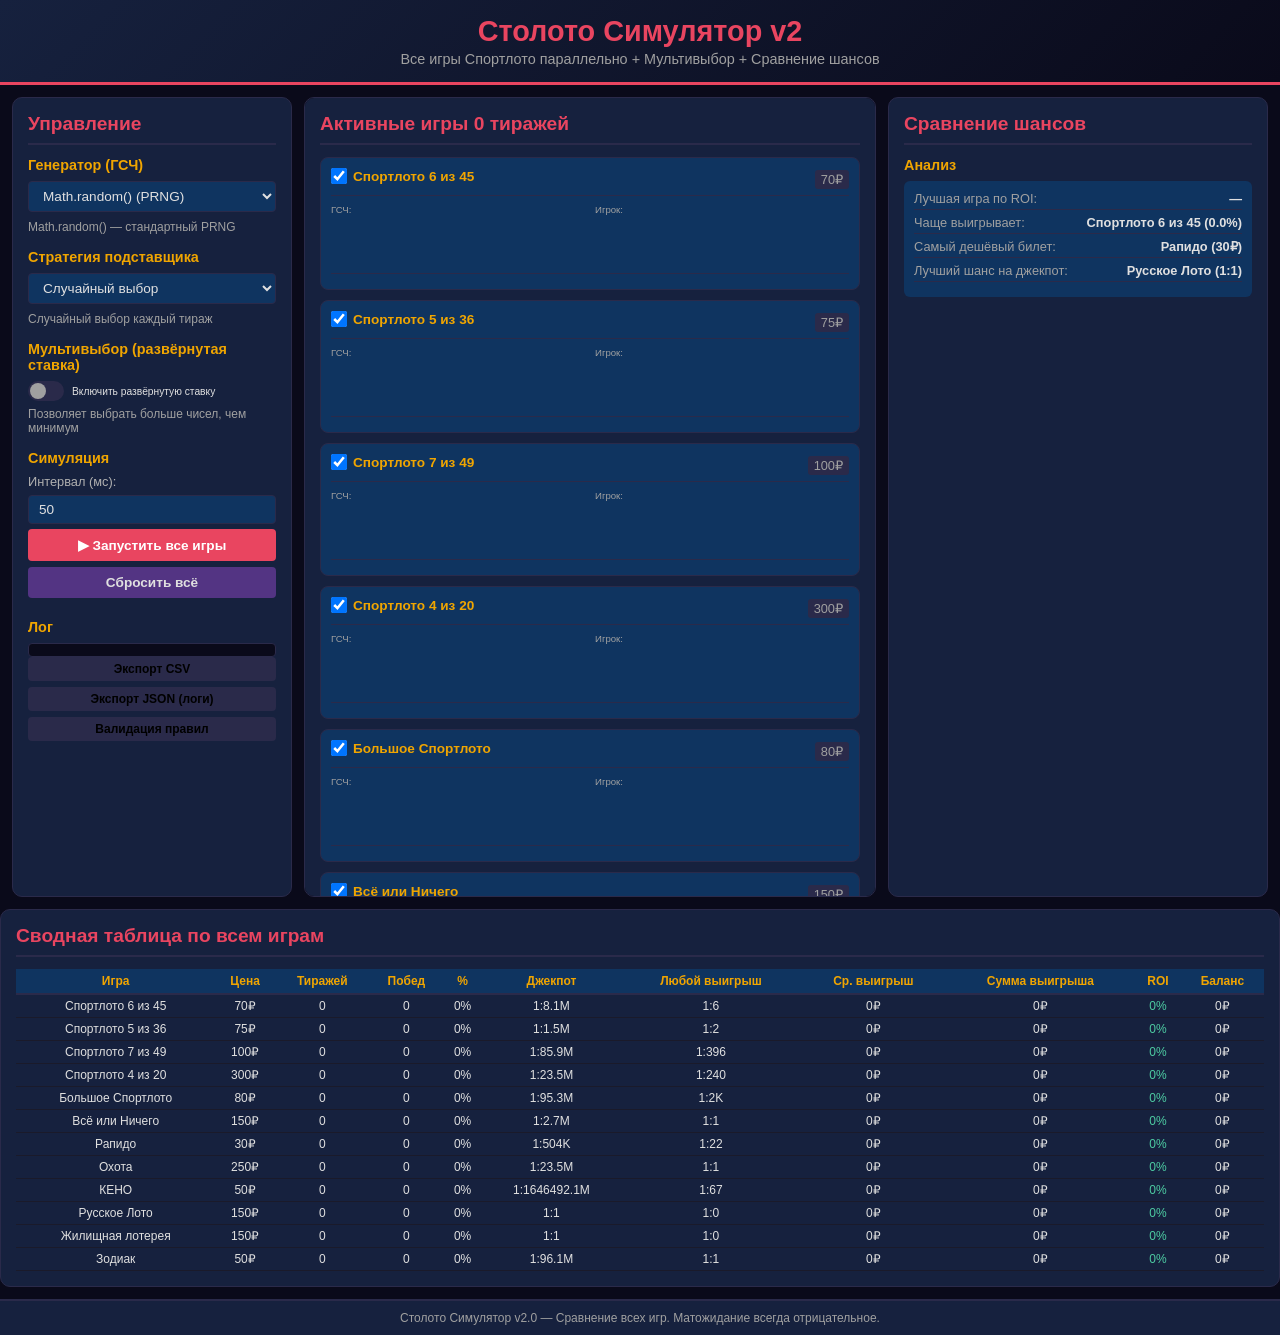
==== index.html @ de84c77f "feat: Столото Симулятор v2 — все игры + мультивыбор + конкуренция" ====
<!DOCTYPE html>
<html lang="ru">
<head>
    <meta charset="UTF-8">
    <meta name="viewport" content="width=device-width, initial-scale=1.0">
    <title>Столото Симулятор v2 — Все игры + Мультивыбор</title>
    <link rel="stylesheet" href="style.css">
</head>
<body>
    <header>
        <h1>Столото Симулятор v2</h1>
        <p class="subtitle">Все игры Спортлото параллельно + Мультивыбор + Сравнение шансов</p>
    </header>

    <main class="container">
        <!-- Левая панель: Управление -->
        <aside class="panel panel-left">
            <h2>Управление</h2>
            
            <section class="section">
                <h3>Генератор (ГСЧ)</h3>
                <select id="rngSource">
                    <option value="math">Math.random() (PRNG)</option>
                    <option value="crypto">crypto.getRandomValues() (CSPRNG)</option>
                    <option value="time">Time-seed + xorshift</option>
                    <option value="hybrid">Hybrid (Crypto + Time)</option>
                    <option value="random">Случайный ГСЧ каждый тираж</option>
                </select>
                <div id="rngInfo" class="info-text">Math.random() — стандартный PRNG</div>
            </section>

            <section class="section">
                <h3>Стратегия подставщика</h3>
                <select id="strategy">
                    <option value="random">Случайный выбор</option>
                    <option value="frequency">Горячие числа (частотный)</option>
                    <option value="cold">Холодные числа (редкие)</option>
                    <option value="mixed">Смешанная стратегия</option>
                </select>
                <div id="strategyInfo" class="info-text">Случайный выбор каждый тираж</div>
            </section>

            <section class="section">
                <h3>Мультивыбор (развёрнутая ставка)</h3>
                <label class="toggle-label">
                    <input type="checkbox" id="expandedToggle">
                    <span class="toggle-slider"></span>
                    <span class="toggle-text">Включить развёрнутую ставку</span>
                </label>
                <div class="info-text">Позволяет выбрать больше чисел, чем минимум</div>
            </section>

            <section class="section">
                <h3>Симуляция</h3>
                <label>Интервал (мс):</label>
                <input type="number" id="intervalMs" value="50" min="1" max="5000">
                <button id="toggleBtn" class="btn btn-primary">▶ Запустить все игры</button>
                <button id="clearBtn" class="btn btn-danger">Сбросить всё</button>
            </section>

            <section class="section">
                <h3>Лог</h3>
                <div id="log" class="log"></div>
                <button id="exportBtn" class="btn btn-small">Экспорт CSV</button>
                <button id="exportJsonBtn" class="btn btn-small">Экспорт JSON (логи)</button>
                <button id="validateBtn" class="btn btn-small">Валидация правил</button>
            </section>
        </aside>

        <!-- Центральная панель: Игры -->
        <section class="panel panel-center">
            <h2>Активные игры <span id="totalDraws">0</span> тиражей</h2>
            <div id="gameContainer" class="games-grid"></div>
        </section>

        <!-- Правая панель: Статистика -->
        <aside class="panel panel-right">
            <h2>Сравнение шансов</h2>

            <section class="section">
                <h3>Анализ</h3>
                <div class="analysis-box">
                    <div class="analysis-item">
                        <span class="label">Лучшая игра по ROI:</span>
                        <span id="bestROI" class="value">—</span>
                    </div>
                    <div class="analysis-item">
                        <span class="label">Чаще выигрывает:</span>
                        <span id="bestWinRate" class="value">—</span>
                    </div>
                    <div class="analysis-item">
                        <span class="label">Самый дешёвый билет:</span>
                        <span id="cheapest" class="value">—</span>
                    </div>
                    <div class="analysis-item">
                        <span class="label">Лучший шанс на джекпот:</span>
                        <span id="bestJackpot" class="value">—</span>
                    </div>
                </div>
            </section>
        </aside>
    </main>

    <!-- Сводная таблица внизу -->
    <section class="panel panel-bottom">
        <h2>Сводная таблица по всем играм</h2>
        <div class="table-wrapper">
            <table class="summary-table">
                <thead>
                    <tr>
                        <th>Игра</th>
                        <th>Цена</th>
                        <th>Тиражей</th>
                        <th>Побед</th>
                        <th>%</th>
                        <th>Джекпот</th>
                        <th>Любой выигрыш</th>
                        <th>Ср. выигрыш</th>
                        <th>Сумма выигрыша</th>
                        <th>ROI</th>
                        <th>Баланс</th>
                    </tr>
                </thead>
                <tbody id="summaryTable"></tbody>
            </table>
        </div>
    </section>

    <footer>
        <p>Столото Симулятор v2.0 — Сравнение всех игр. Матожидание всегда отрицательное.</p>
    </footer>

    <script src="script.js"></script>
</body>
</html>
---- style.css ----
* { margin: 0; padding: 0; box-sizing: border-box; }

body {
    font-family: 'Segoe UI', Tahoma, Geneva, Verdana, sans-serif;
    background: #0a0a1a;
    color: #e0e0e0;
    min-height: 100vh;
    display: flex;
    flex-direction: column;
}

header {
    background: linear-gradient(135deg, #16213e 0%, #0a0a1a 100%);
    padding: 15px 20px;
    text-align: center;
    border-bottom: 3px solid #e94560;
}

header h1 {
    color: #e94560;
    font-size: 1.8em;
    margin-bottom: 3px;
}

.subtitle {
    color: #a0a0a0;
    font-size: 0.9em;
}

.container {
    display: flex;
    flex: 1;
    gap: 12px;
    padding: 12px;
    max-width: 1800px;
    margin: 0 auto;
    width: 100%;
}

.panel {
    background: #16213e;
    border-radius: 10px;
    padding: 15px;
    border: 1px solid #2a2a4a;
}

.panel h2 {
    color: #e94560;
    margin-bottom: 12px;
    font-size: 1.2em;
    border-bottom: 2px solid #2a2a4a;
    padding-bottom: 8px;
}

.panel-left {
    flex: 0 0 280px;
    min-width: 260px;
}

.panel-center {
    flex: 1;
    min-width: 500px;
    overflow-y: auto;
    max-height: calc(100vh - 100px);
}

.panel-right {
    flex: 0 0 380px;
    min-width: 350px;
}

.section {
    margin-bottom: 15px;
}

.section h3 {
    color: #f0a500;
    margin-bottom: 8px;
    font-size: 0.9em;
}

select, input[type="number"] {
    width: 100%;
    padding: 6px 10px;
    background: #0f3460;
    border: 1px solid #2a2a4a;
    border-radius: 4px;
    color: #e0e0e0;
    font-size: 0.85em;
    margin-bottom: 5px;
}

select:focus, input:focus {
    outline: none;
    border-color: #e94560;
}

label {
    display: block;
    margin-bottom: 6px;
    font-size: 0.8em;
    color: #b0b0b0;
}

.btn {
    width: 100%;
    padding: 8px;
    border: none;
    border-radius: 4px;
    cursor: pointer;
    font-size: 0.85em;
    font-weight: bold;
    margin-bottom: 6px;
    transition: all 0.3s;
}

.btn-primary {
    background: #e94560;
    color: white;
}

.btn-primary:hover {
    background: #ff6b6b;
}

.btn-danger {
    background: #533483;
    color: #e0e0e0;
}

.btn-danger:hover {
    background: #6b4c9a;
}

.btn-small {
    padding: 5px;
    font-size: 0.75em;
    background: #2a2a4a;
}

.btn-active {
    background: #ff3333 !important;
    animation: pulse-red 1s infinite;
}

@keyframes pulse-red {
    0% { box-shadow: 0 0 0 0 rgba(255, 51, 51, 0.7); }
    70% { box-shadow: 0 0 0 10px rgba(255, 51, 51, 0); }
    100% { box-shadow: 0 0 0 0 rgba(255, 51, 51, 0); }
}

.info-text {
    font-size: 0.75em;
    color: #a0a0a0;
    margin-top: 3px;
}

.toggle-label {
    display: flex;
    align-items: center;
    gap: 8px;
    cursor: pointer;
}

.toggle-label input {
    display: none;
}

.toggle-slider {
    width: 36px;
    height: 20px;
    background: #2a2a4a;
    border-radius: 10px;
    position: relative;
    transition: background 0.3s;
}

.toggle-slider::after {
    content: '';
    position: absolute;
    width: 16px;
    height: 16px;
    background: #a0a0a0;
    border-radius: 50%;
    top: 2px;
    left: 2px;
    transition: all 0.3s;
}

.toggle-label input:checked + .toggle-slider {
    background: #4ecca3;
}

.toggle-label input:checked + .toggle-slider::after {
    left: 18px;
    background: white;
}

.toggle-text {
    font-size: 0.8em;
    color: #e0e0e0;
}

.log {
    max-height: 120px;
    overflow-y: auto;
    background: #0a0a1a;
    border: 1px solid #2a2a4a;
    border-radius: 4px;
    padding: 6px;
    font-family: monospace;
    font-size: 0.7em;
    color: #a0a0a0;
}

.log-entry {
    margin-bottom: 2px;
    border-bottom: 1px solid #1a1a2a;
    padding-bottom: 1px;
}

.log-entry.win {
    color: #4ecca3;
}

/* Games Grid */
.games-grid {
    display: grid;
    grid-template-columns: repeat(auto-fill, minmax(280px, 1fr));
    gap: 10px;
}

.game-card {
    background: #0f3460;
    border-radius: 8px;
    padding: 10px;
    border: 1px solid #2a2a4a;
    transition: border-color 0.3s;
}

.game-card:hover {
    border-color: #e94560;
}

.game-header {
    display: flex;
    justify-content: space-between;
    align-items: center;
    margin-bottom: 8px;
    padding-bottom: 5px;
    border-bottom: 1px solid #2a2a4a;
}

.game-toggle-label {
    display: flex;
    align-items: center;
    gap: 6px;
    cursor: pointer;
    font-size: 0.85em;
}

.game-toggle-label input {
    width: 16px;
    height: 16px;
}

.game-name {
    font-weight: bold;
    color: #f0a500;
}

.game-price {
    font-size: 0.8em;
    color: #a0a0a0;
    background: #2a2a4a;
    padding: 2px 6px;
    border-radius: 3px;
}

.game-body {
    font-size: 0.8em;
}

.numbers-row {
    display: flex;
    gap: 10px;
    margin-bottom: 6px;
}

.numbers-group {
    flex: 1;
}

.numbers-group label {
    font-size: 0.75em;
    color: #a0a0a0;
    margin-bottom: 3px;
}

.winning-numbers, .player-numbers {
    display: flex;
    flex-wrap: wrap;
    gap: 3px;
    min-height: 24px;
}

.mini-ball {
    width: 22px;
    height: 22px;
    border-radius: 50%;
    display: flex;
    align-items: center;
    justify-content: center;
    font-size: 0.75em;
    font-weight: bold;
    color: white;
}

.mini-ball.win {
    background: #e94560;
}

.mini-ball.player {
    background: #f0a500;
}

.mini-ball.match {
    background: #4ecca3;
    box-shadow: 0 0 5px rgba(78, 204, 163, 0.5);
}

.game-result {
    text-align: center;
    padding: 4px;
    font-weight: bold;
    font-size: 0.85em;
    min-height: 20px;
}

.win-text {
    color: #4ecca3;
}

.loss-text {
    color: #e94560;
}

.game-mini-stats {
    display: grid;
    grid-template-columns: 1fr 1fr;
    gap: 3px;
    font-size: 0.75em;
    color: #a0a0a0;
    margin-top: 5px;
    padding-top: 5px;
    border-top: 1px solid #2a2a4a;
}

.pos { color: #4ecca3; }
.neg { color: #e94560; }

.expanded-controls {
    margin-top: 5px;
    padding-top: 5px;
    border-top: 1px solid #2a2a4a;
}

.expanded-controls input {
    width: 50px;
    padding: 2px 4px;
    font-size: 0.8em;
}

.combo-info {
    font-size: 0.75em;
    color: #a0a0a0;
}

/* Summary Table */
.table-wrapper {
    overflow-x: auto;
}

.summary-table {
    width: 100%;
    border-collapse: collapse;
    font-size: 0.75em;
}

.summary-table th {
    background: #0f3460;
    color: #f0a500;
    padding: 5px 3px;
    text-align: center;
    border-bottom: 2px solid #2a2a4a;
}

.summary-table td {
    padding: 4px 3px;
    text-align: center;
    border-bottom: 1px solid #1a1a2a;
}

.summary-table tr:hover {
    background: #0f3460;
}

/* Analysis Box */
.analysis-box {
    background: #0f3460;
    border-radius: 6px;
    padding: 10px;
    font-size: 0.8em;
}

.analysis-item {
    display: flex;
    justify-content: space-between;
    margin-bottom: 5px;
    padding-bottom: 3px;
    border-bottom: 1px solid #2a2a4a;
}

.analysis-item .label {
    color: #a0a0a0;
}

.analysis-item .value {
    font-weight: bold;
    color: #e0e0e0;
}

/* Bottom Panel */
.panel-bottom {
    width: 100%;
    max-width: 1800px;
    margin: 0 auto 12px auto;
    background: #16213e;
    border-radius: 10px;
    padding: 15px;
    border: 1px solid #2a2a4a;
}

.panel-bottom h2 {
    color: #e94560;
    margin-bottom: 12px;
    font-size: 1.2em;
    border-bottom: 2px solid #2a2a4a;
    padding-bottom: 8px;
}

.panel-bottom .table-wrapper {
    overflow-x: auto;
}

footer {
    text-align: center;
    padding: 10px;
    background: #16213e;
    border-top: 2px solid #2a2a4a;
    font-size: 0.75em;
    color: #a0a0a0;
}

/* Scrollbar */
::-webkit-scrollbar {
    width: 6px;
}

::-webkit-scrollbar-track {
    background: #0a0a1a;
}

::-webkit-scrollbar-thumb {
    background: #2a2a4a;
    border-radius: 3px;
}

/* Responsive */
@media (max-width: 1200px) {
    .container {
        flex-direction: column;
    }
    .panel-left, .panel-right {
        flex: 1;
        min-width: auto;
    }
    .panel-center {
        max-height: none;
    }
}

@media (max-width: 600px) {
    .games-grid {
        grid-template-columns: 1fr;
    }
    .numbers-row {
        flex-direction: column;
    }
}
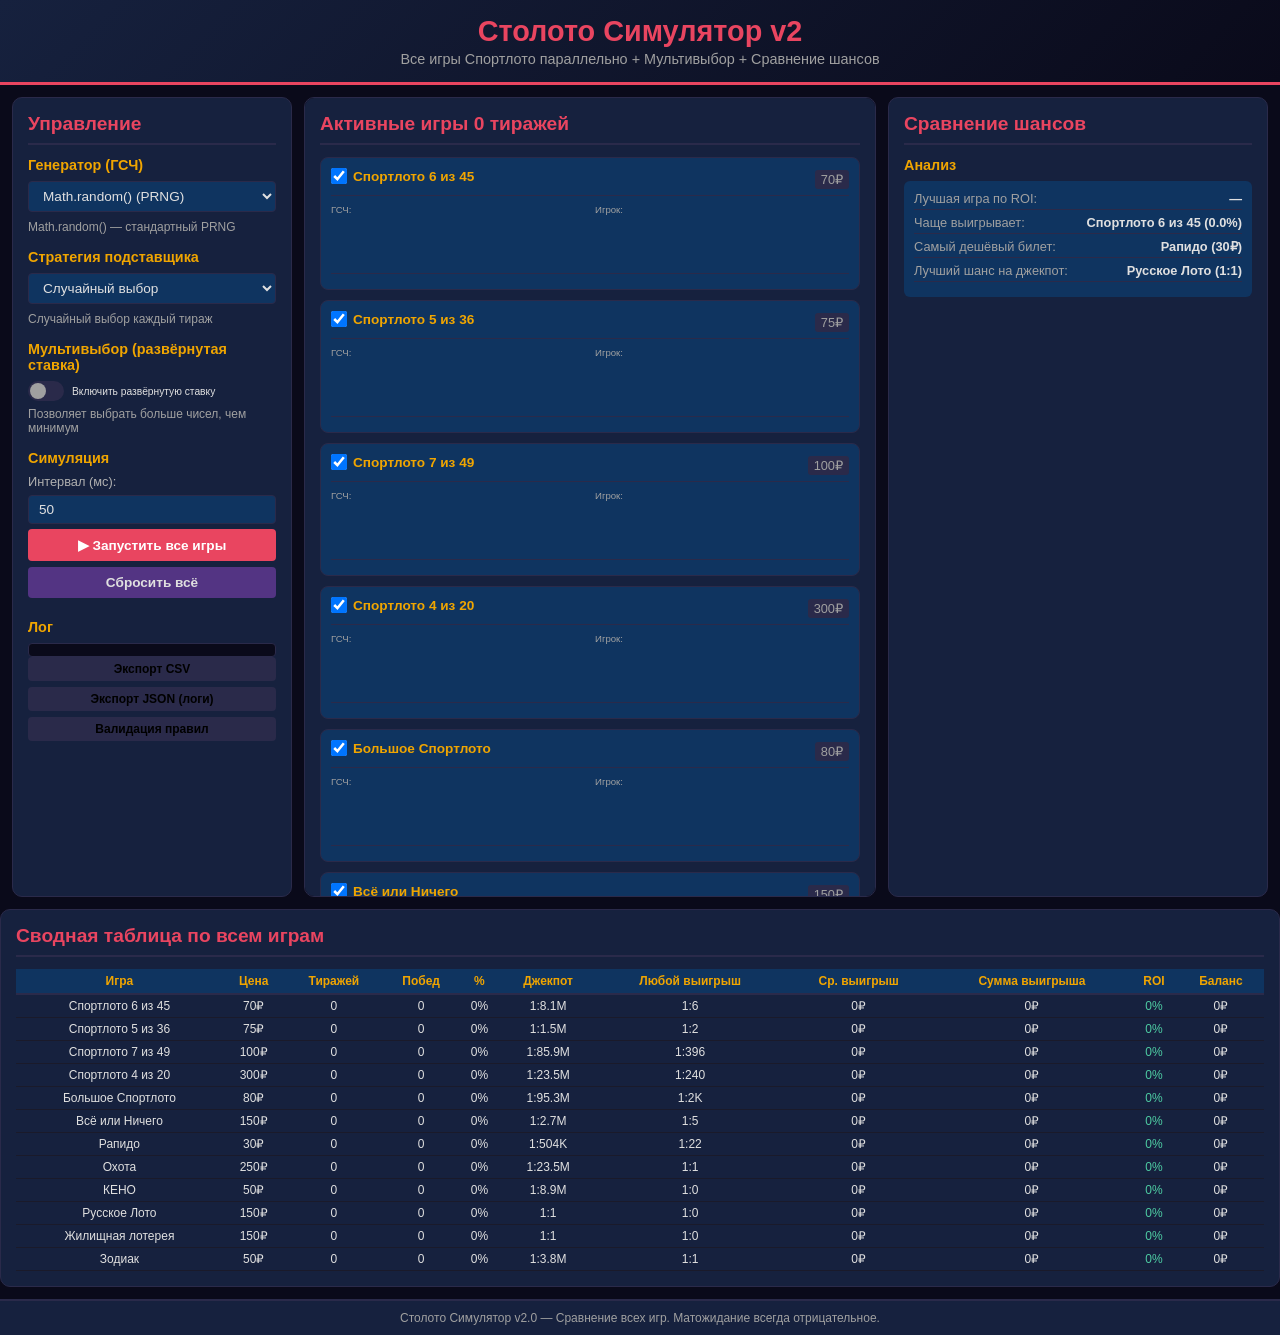
==== commit a9742e4e: "feat: add empirical vs theory warnings display in UI" ====
--- a/index.html
+++ b/index.html
@@ -101,6 +101,12 @@
         </aside>
     </main>
 
+    <!-- Предупреждения: эмпирические vs теоретические -->
+    <section class="panel panel-bottom" id="warningsSection" style="display:none;">
+        <h2>⚠ Предупреждения (эмпирические vs теоретические)</h2>
+        <div id="warningsBox" class="analysis-box"></div>
+    </section>
+
     <!-- Сводная таблица внизу -->
     <section class="panel panel-bottom">
         <h2>Сводная таблица по всем играм</h2>
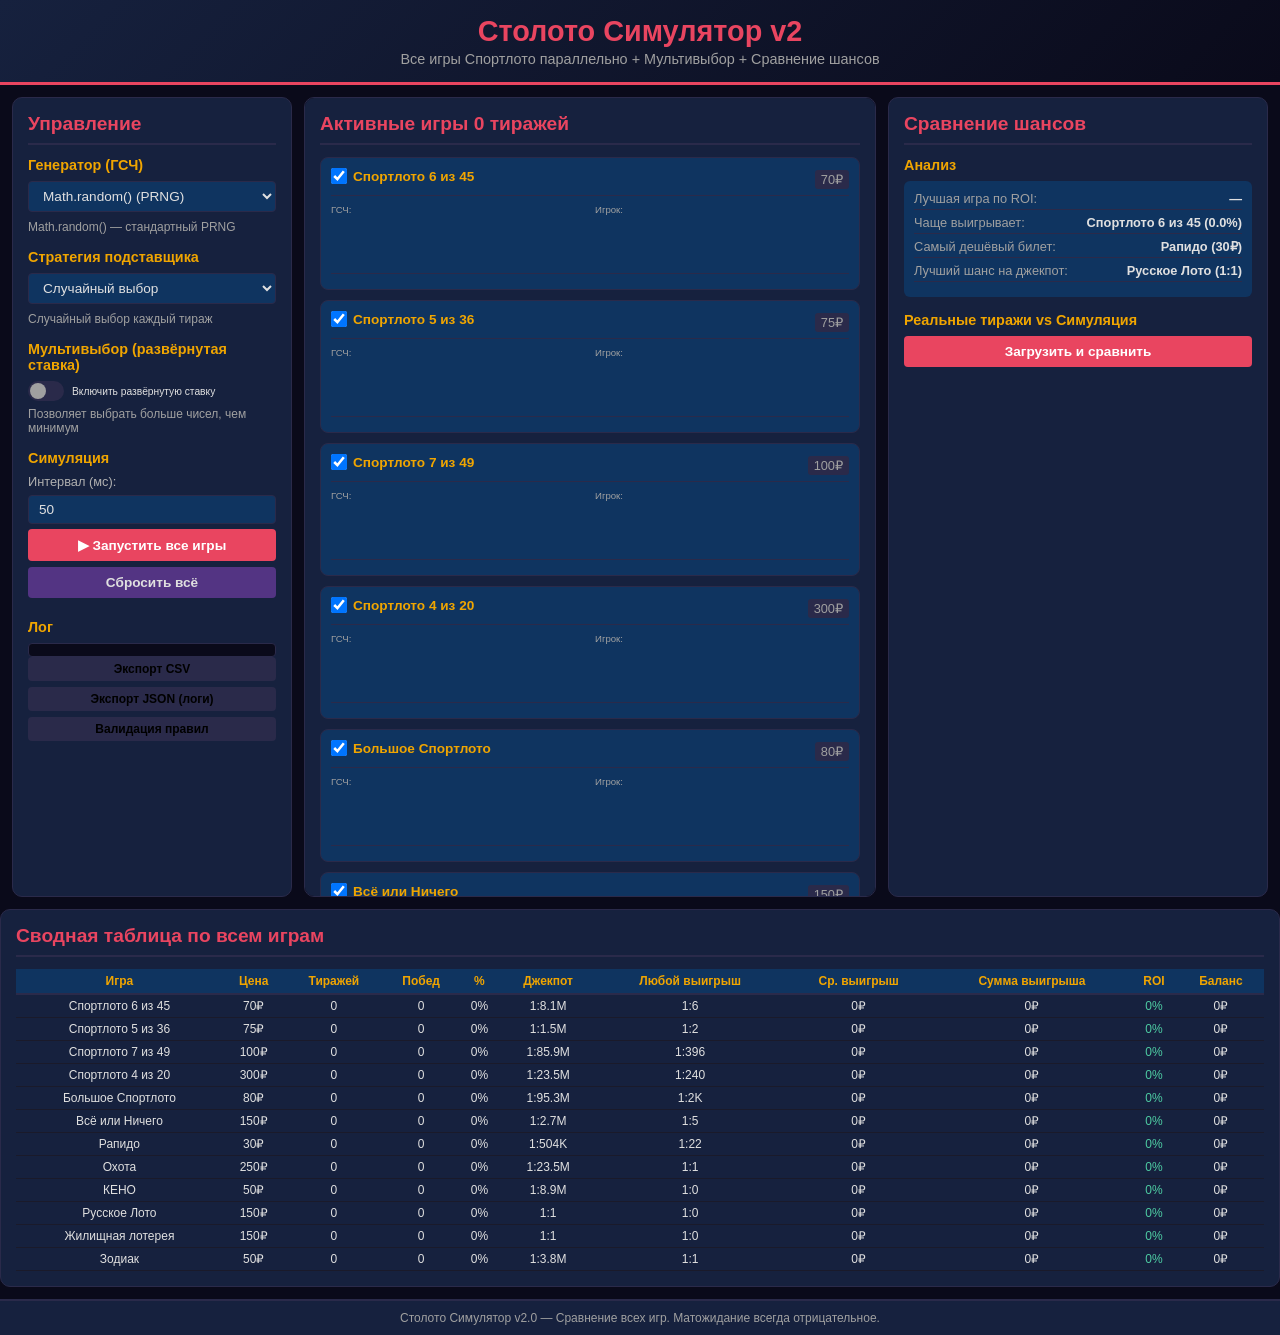
==== commit 9cc81a6f: "feat: add real draws comparison UI - shows per-number frequency comparison between real lottery draw" ====
--- a/index.html
+++ b/index.html
@@ -98,6 +98,12 @@
                     </div>
                 </div>
             </section>
+
+            <section class="section">
+                <h3>Реальные тиражи vs Симуляция</h3>
+                <button id="loadRealBtn" class="btn btn-primary">Загрузить и сравнить</button>
+                <div id="realComparisonBox" class="real-comparison-box"></div>
+            </section>
         </aside>
     </main>
 
--- a/style.css
+++ b/style.css
@@ -498,3 +498,136 @@
         flex-direction: column;
     }
 }
+
+/* Real Draws Comparison */
+.real-comparison-box {
+    max-height: 500px;
+    overflow-y: auto;
+    margin-top: 8px;
+}
+
+.rc-loading {
+    text-align: center;
+    padding: 12px;
+    color: #a0a0a0;
+    font-size: 0.8em;
+}
+
+.rc-errors {
+    background: rgba(233, 69, 96, 0.15);
+    border: 1px solid #e94560;
+    border-radius: 4px;
+    padding: 6px 8px;
+    font-size: 0.75em;
+    color: #e94560;
+    margin-bottom: 8px;
+}
+
+.rc-empty {
+    text-align: center;
+    padding: 12px;
+    color: #a0a0a0;
+    font-size: 0.8em;
+}
+
+.rc-no-data {
+    font-size: 0.7em;
+    color: #666;
+    margin-top: 8px;
+    font-style: italic;
+}
+
+.rc-game-block {
+    background: #0f3460;
+    border-radius: 6px;
+    padding: 8px;
+    margin-bottom: 8px;
+    border: 1px solid #2a2a4a;
+}
+
+.rc-game-header {
+    color: #f0a500;
+    font-weight: bold;
+    font-size: 0.85em;
+    margin-bottom: 3px;
+}
+
+.rc-game-meta {
+    font-size: 0.7em;
+    color: #a0a0a0;
+    margin-bottom: 6px;
+}
+
+.rc-table {
+    width: 100%;
+    border-collapse: collapse;
+    font-size: 0.7em;
+}
+
+.rc-table th {
+    background: #16213e;
+    color: #f0a500;
+    padding: 3px 4px;
+    text-align: center;
+    border-bottom: 1px solid #2a2a4a;
+    font-size: 0.9em;
+}
+
+.rc-table td {
+    padding: 2px 4px;
+    text-align: center;
+    border-bottom: 1px solid #1a1a2a;
+}
+
+.rc-even {
+    background: rgba(15, 52, 96, 0.3);
+}
+
+.rc-odd {
+    background: transparent;
+}
+
+.rc-table tr:hover {
+    background: rgba(233, 69, 96, 0.1);
+}
+
+.rc-num {
+    font-weight: bold;
+    color: #e0e0e0;
+}
+
+.rc-bar-col {
+    min-width: 80px;
+}
+
+.rc-bar-cell {
+    padding: 3px 4px;
+}
+
+.rc-bar-container {
+    position: relative;
+    height: 10px;
+    background: #0a0a1a;
+    border-radius: 2px;
+    overflow: hidden;
+}
+
+.rc-bar {
+    position: absolute;
+    top: 0;
+    left: 0;
+    height: 5px;
+    border-radius: 1px;
+    transition: width 0.3s;
+}
+
+.rc-bar-real {
+    background: #4a9eff;
+    z-index: 2;
+}
+
+.rc-bar-sim {
+    background: #f0a500;
+    top: 5px;
+    z-index: 1;
+}
